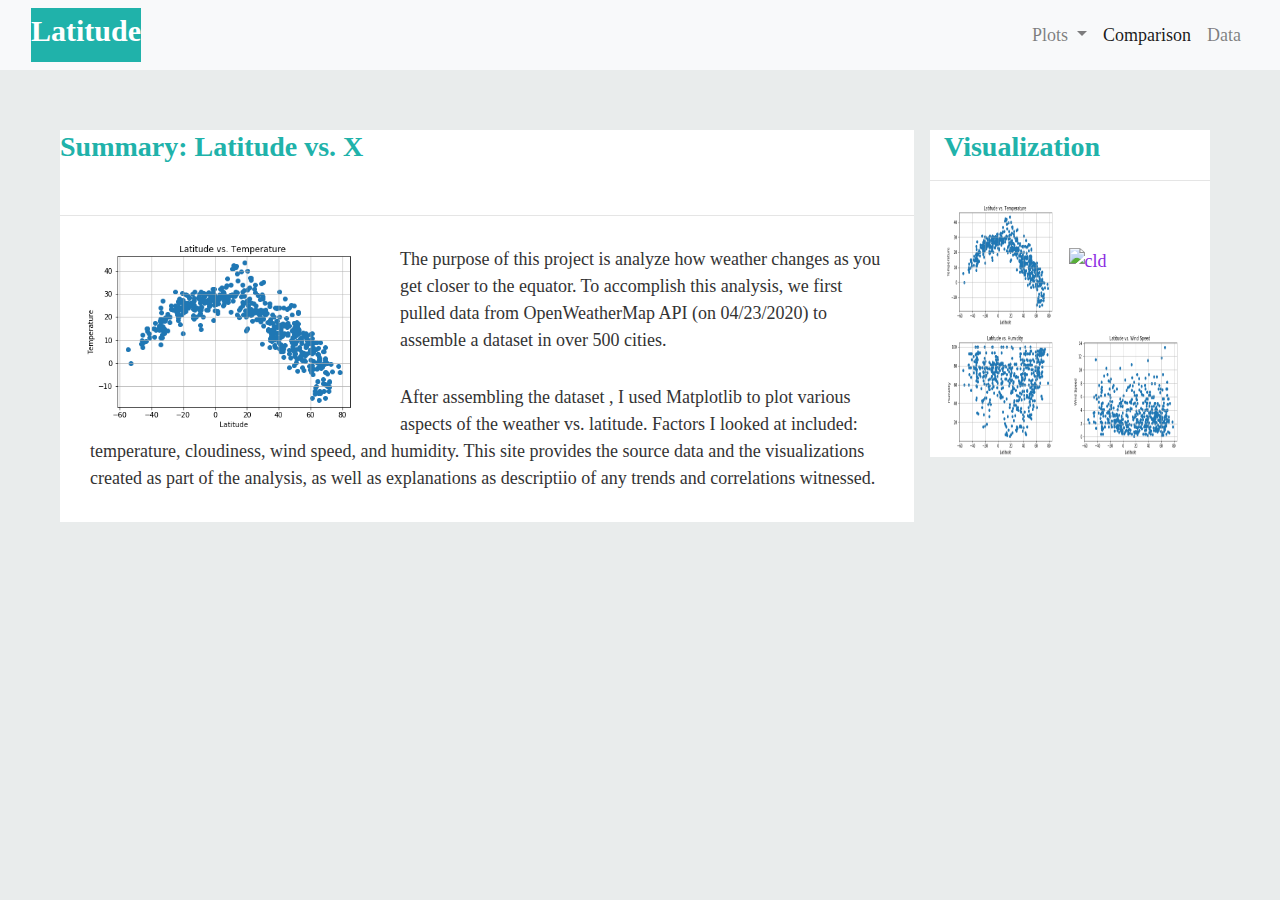
==== index.html @ 4db822e8 "Add files via upload" ====
<!DOCTYPE html>
<html lang="en-us"> 
  <head>
    <meta charset="UTF-8">
    <title>Open Weather Project</title>
    <link rel="stylesheet" href="https://stackpath.bootstrapcdn.com/bootstrap/4.3.1/css/bootstrap.min.css" integrity="sha384-ggOyR0iXCbMQv3Xipma34MD+dH/1fQ784/j6cY/iJTQUOhcWr7x9JvoRxT2MZw1T" crossorigin="anonymous">
    <link rel="stylesheet" href="style.css">
  </head>

  <body>
      <nav class="navbar navbar-expand-lg navbar-light bg-light">
        <div class="container-fluid navbar-custom">
          <a class="navbar-brand" href="index.html"><h1>Latitude</h1></a>
          <button class="navbar-toggler" type="button" data-toggle="collapse" data-target="#navbarSupportedContent" 
          aria-controls="navbarSupportedContent" aria-expanded="false" aria-label="Toggle navigation">
            <span class="navbar-toggler-icon"></span>
          </button>
          <div class="collapse navbar-collapse" id="navbarSupportedContent">
              <ul class="nav navbar-nav ml-auto w-100 justify-content-end">
                  <li class="nav-item dropdown">
                      <a class="nav-link dropdown-toggle" href="#" id="navbarDropdown" role="button" data-toggle="dropdown" aria-haspopup="true" aria-expanded="false">
                      Plots
                      </a>
                      <div class="dropdown-menu" aria-labelledby="navbarDropdown">
                      <a class="dropdown-item" href="temperature.html">Max Temperature</a>
                      <a class="dropdown-item" href="humidity.html">Humidity</a>
                      <a class="dropdown-item" href="clouds.html">Cloudiness</a>
                      <a class="dropdown-item" href="wind.html">Wind Speed</a>
                      </div>
                  </li>  
                  <li class="nav-item active"><a class="nav-link" href="comparison.html">Comparison </a>
                  </li>
                  <li class="nav-item"><a class="nav-link" href="data.html">Data</a>
                  </li>                       
               </ul>
          </div>
        </div> 
        </nav>
       
    <main class="main-bio">
        <section id="main-bio">
            <section id="figure">
              <h2>Summary: Latitude vs. X</h2><br> 
              <hr>
              <img id="bio-image" src="lat_temp.png" alt="Lattitude">
            </section>
            <p>The purpose of this project is analyze how weather changes as you get closer to the equator. To accomplish this analysis, we first pulled data from OpenWeatherMap API (on 04/23/2020) to assemble a dataset in over 500 cities.</p>
            <p>After assembling the dataset , I used Matplotlib to plot various aspects of the weather vs. latitude. Factors I looked at included: temperature, cloudiness, wind speed, and humidity. This site provides the source data and the visualizations created as part of the analysis, as well as explanations as descriptiio of any trends and correlations witnessed.</p>
        </section> 
      
    <div class="visualization">
      <h2>Visualization</h2>
      <hr>
      <section id="visual">    
        <a href="temperature.html">
          <img alt="temp" src="lat_temp.png" width="120" height="130">
        </a>
        <a href="clouds.html">
          <img alt="cld" src="C:\Users\subil\Desktop\SSC\3\images\lat_cld.png" width="120" height="130">
        </a>
        <a href="humidity.html">
          <img alt="hum" src="lat_hum.png" width="120" height="130">
        </a>
        <a href="wind.html">
          <img alt="wind" src="lat_wind.png" width="120" height="130">
      </a>
      </section>
    </div>
      
    </main>
    


<script src="https://code.jquery.com/jquery-3.3.1.slim.min.js" integrity="sha384-q8i/X+965DzO0rT7abK41JStQIAqVgRVzpbzo5smXKp4YfRvH+8abtTE1Pi6jizo" crossorigin="anonymous"></script>
<script src="https://cdnjs.cloudflare.com/ajax/libs/popper.js/1.14.7/umd/popper.min.js" integrity="sha384-UO2eT0CpHqdSJQ6hJty5KVphtPhzWj9WO1clHTMGa3JDZwrnQq4sF86dIHNDz0W1" crossorigin="anonymous"></script>
<script src="https://stackpath.bootstrapcdn.com/bootstrap/4.3.1/js/bootstrap.min.js" integrity="sha384-JjSmVgyd0p3pXB1rRibZUAYoIIy6OrQ6VrjIEaFf/nJGzIxFDsf4x0xIM+B07jRM" crossorigin="anonymous"></script>
    </body>
  </head>
</html>
---- style.css ----
body {
    padding: 0;
    margin: 0;
    font-family: Georgia, "Times New Roman", Times, serif;
    font-size: 18px;
    line-height: 150%;
    color: #333;
    background: rgb(233, 236, 236);
  }
  
  header {
    background: white
  }
  
  h1 {
      
    font-size: 30px;
    font-weight: bolder;
    color: white;
        
  }
  
  h2 {
    font-size: 28px;
    color: lightseagreen;
    font-weight: bold;    
  }
  
  a {
    color: blueviolet;
  }
  
  .navbar-header{
      background-color: lightseagreen;
  }

  .navbar {
      background-color: white;
  }
  
  .container {
    width: 1024px;
    margin: auto;
  }
  
  #main-bio,
  #contact-info, 
  #bio-image {
    float: left;
 }

  #figure {
   position: relative;
 }

  .visualization {
    margin:  30px;
    margin-top: 60px;
    margin-left: 900px;
    margin-right: 40px;
    background-color: white;
 }

 #main-bio {
   margin: 30px; 
   margin-top: 0px;
   width: 70%;
   background-color: white;
 }

 .main-bio p {
    margin: 30px; 
    
  }
 #main {
     background-color: white;
 }
 
 .main-bio {
     margin: 30px;
 }

 .main {
    margin: 30px;
    background-color: white; 
 }

 .main p {
    margin-left: 30px;
 }

 #contact-info {
   width: 30%;
 }

 #bio-image {
   width: 300px;
   height: 200px;
   margin-right: 20px;
   margin-left: 20px;
 }

 #bio-image1 {
    width: 700px;
    height: 500px;
    margin-left: 100px;    
 }

 
 .column {
    float: left;
    width: 50%;
    padding: 5px;
    background-color: white;
 }
.navbar-brand{
    background-color: lightseagreen;
    text-align: center;
 }
 .

.dataframe tr:nth-child(even){
    background-color: #f2f2f2;
}
 .dataframe tr {
    text-align: center;
 }

.dataframe{
    margin-left: 100px;   
    
}
 .navbar-toggler {
     visibility: hidden;
 }



 

  /* Adding media queries to show the drop-down, and hide the navbar when the screen is smaller than 800 pixels */
@media (max-width: 800px) {
       
    .column {
        width: 100%; 
        float: none;    
    }
    
    .container-fluid{
        background-color: lightseagreen;
    }
    .navbar-toggler {
        visibility: visible;
    }
  
     #bio-image1 {
        width: 300px;
        height: 200px;
        margin-left: 50px;    
     }
     .visualization { 
        margin-bottom: 10px;
        margin-left: 20px;
     }

     #visual {
         float: none;
     }
     
     .main-bio p {
        margin-right: 10px;
        margin-left: 60px;
        float: right;
        align-items: center;
    }

     .table {
        overflow-x:auto;
        overflow-y:auto;
        max-height:800px;
        max-width: auto;
    }

  }
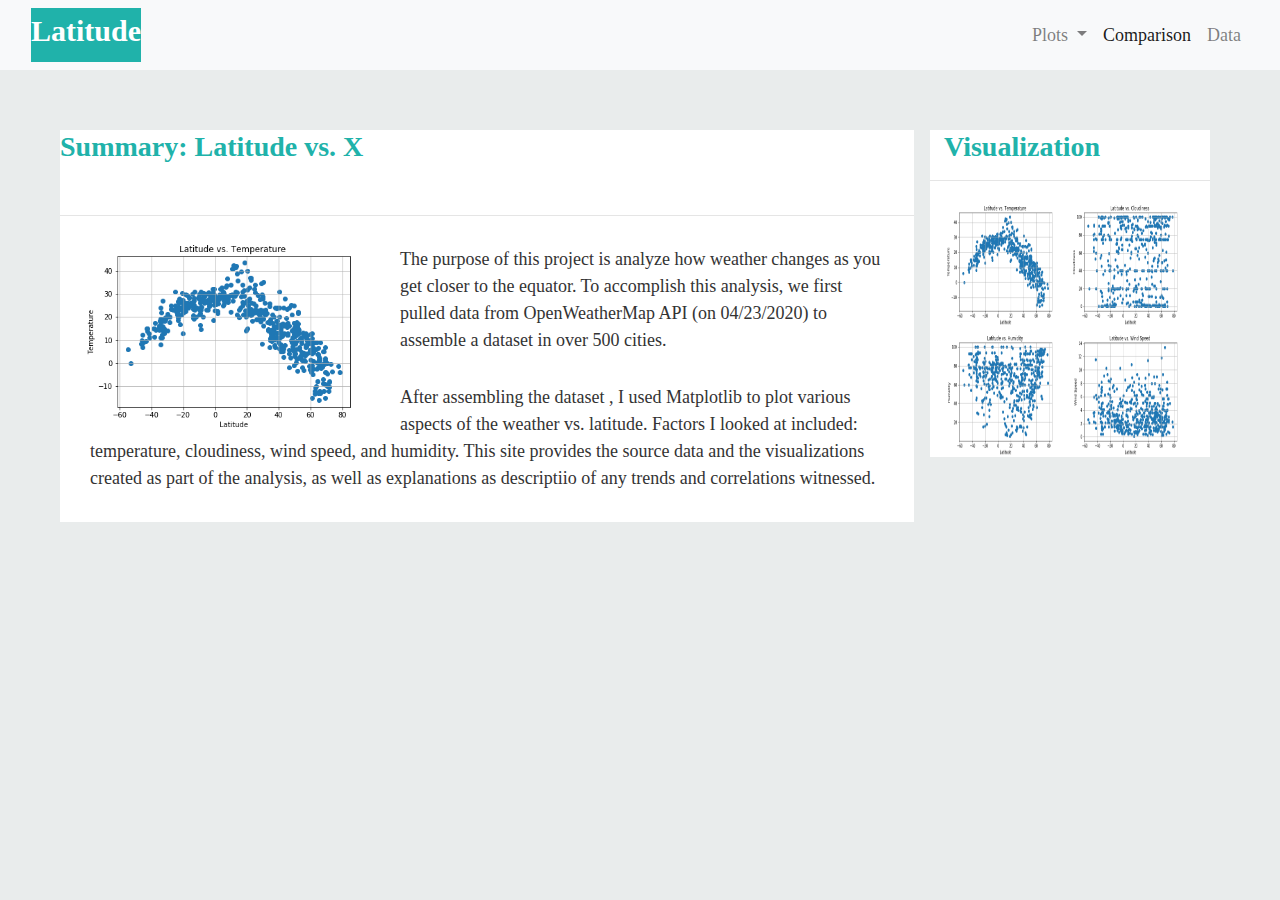
==== commit 9504814b: "Add files via upload" ====
--- a/index.html
+++ b/index.html
@@ -56,7 +56,7 @@
           <img alt="temp" src="lat_temp.png" width="120" height="130">
         </a>
         <a href="clouds.html">
-          <img alt="cld" src="C:\Users\subil\Desktop\SSC\3\images\lat_cld.png" width="120" height="130">
+          <img alt="cld" src="lat_cld.png" width="120" height="130">
         </a>
         <a href="humidity.html">
           <img alt="hum" src="lat_hum.png" width="120" height="130">
